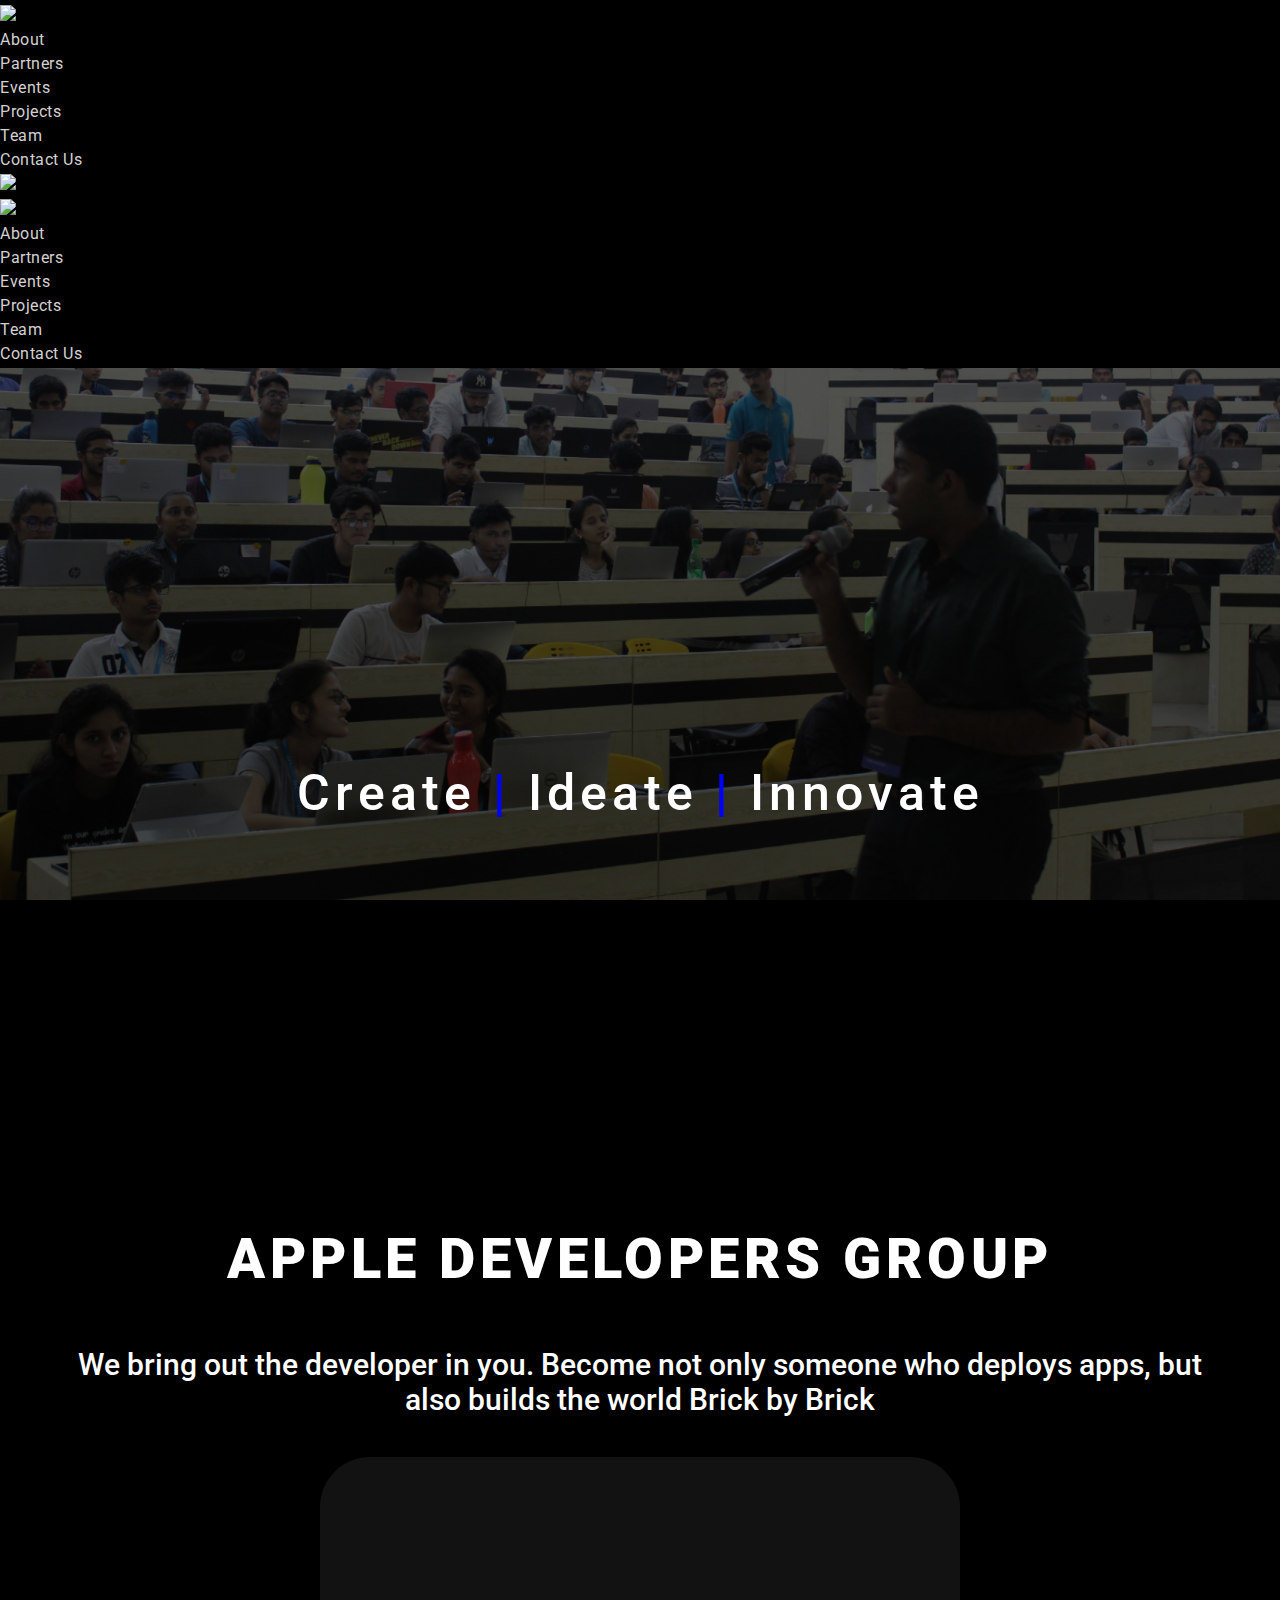
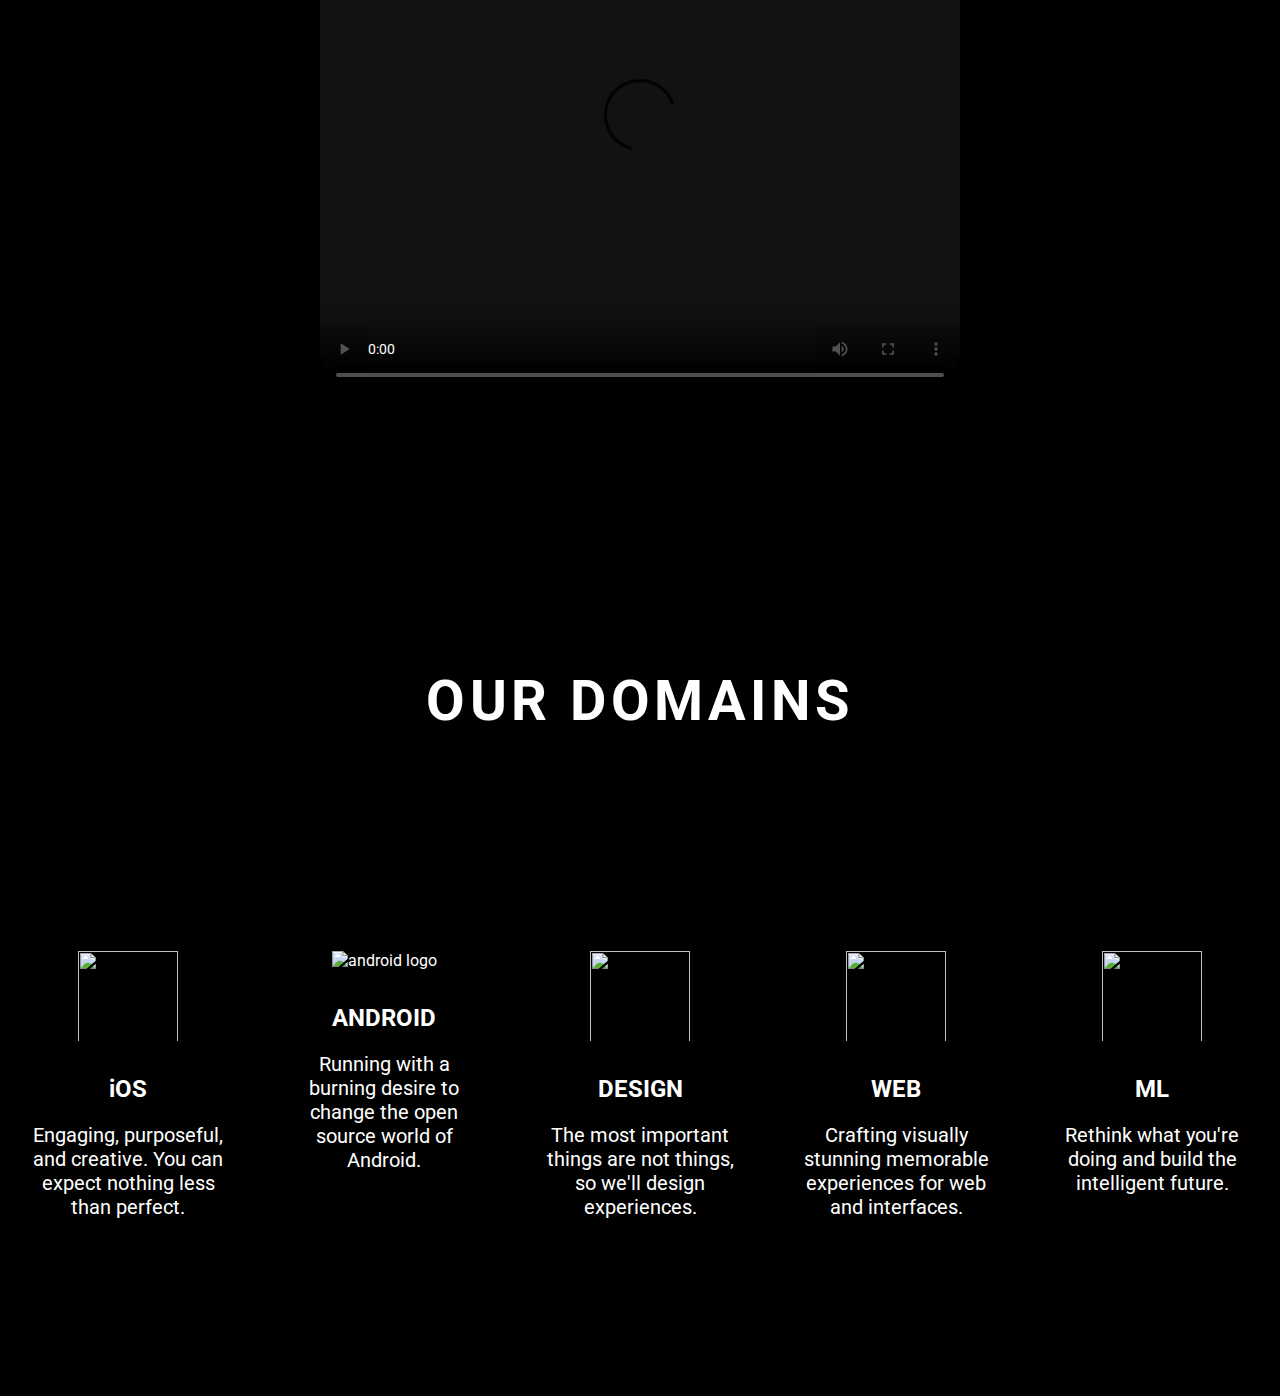
==== index.html @ 61998c11 "Change Home Page" ====
<!DOCTYPE html>
<html lang="en">
  <head>
    <meta charset="UTF-8" />
    <meta name="viewport" content="width=device-width, initial-scale=1.0" />
    <meta http-equiv="X-UA-Compatible" content="ie=edge" />

    <!-- Dark Theme
    <link rel="stylesheet" href="darkTheme/assets/css/dark.css" /> -->

    <!-- Custom common Navbar CSS -->
    <link rel="stylesheet" href="commonAssets/css/navbar1.css" />

    <!-- Custom CSS -->
    <link rel="stylesheet" href="css/main.css" />

    <!-- Custom common Footer CSS -->
    <link rel="stylesheet" href="commonAssets/css/footer.css" />

    <!-- AOS -->
    <link href="https://unpkg.com/aos@2.3.1/dist/aos.css" rel="stylesheet" />

    <!-- Font - Roboto -> Google Fonts -->
    <link
      href="https://fonts.googleapis.com/css?family=Roboto:200,300,400,700,900&display=swap"
      rel="stylesheet"
    />

    <title>ADG | VIT Vellore</title>
  </head>

  <body>
    <!-- NAVBAR Starts -->
    <nav>
      <div class="navbar">
        <div class="laptop">
          <ul class="nav-links">
            <li>
              <a href="index.html">
                <img src="commonAssets/icons/adg logo.png" class="adg-logo" />
              </a>
            </li>
            <li>
              <a href="about.html"> About</a>
            </li>
            <li>
              <a href="partners.html"> Partners</a>
            </li>
            <li>
              <a href="#"> Events</a>
            </li>
            <li>
              <a href="projects.html">Projects</a>
            </li>
            <li>
              <a href="team.html">Team</a>
            </li>
            <li>
              <a href="#">Contact Us</a>
            </li>
          </ul>
        </div>
        <div class="mobile">
          <div class="mobile-nav">
            <div class="burger" id="burger">
              <div class="line1"></div>
              <div class="line2"></div>
              <div class="line3"></div>
            </div>
            <div id="mobile-adg-logo">
              <a href="index.html">
                <img src="commonAssets/icons/adg logo.png" class="adg-logo" />
              </a>
            </div>
          </div>
          <div class="menu hidden" id="menu">
            <ul class="menu-links">
              <li>
                <a href="index.html">
                  <img
                    src="commonAssets/icons/adg logo.png"
                    style="width: 65%;"
                  />
                </a>
              </li>
              <li>
                <a href="about.html"> About</a>
              </li>
              <li>
                <a href="partners.html"> Partners</a>
              </li>
              <li>
                <a href="#"> Events</a>
              </li>
              <li>
                <a href="projects.html">Projects</a>
              </li>
              <li>
                <a href="team.html">Team</a>
              </li>
              <li>
                <a href="#">Contact Us</a>
              </li>
            </ul>
          </div>
        </div>
      </div>
    </nav>
    <!-- NAVBAR Ends -->

    <!-- Landing Page -->

    <div class="parent row">
      <section class="one">
        <div class="cover">
          <b>
            <p class="txt">
              Create <span style="color: blue;"><b>|</b></span> Ideate<span
                style="color: blue;"
              >
                <b>|</b> </span
              >Innovate
            </p></b
          >
          <!-- <b><p class="txt">Create, <span style="color: blue;">Ideate, </span>Innovate</p></b> -->
        </div>
      </section>
      <section class="two">
        <h1 class="heading1" id="apple"><b> Apple Developers Group</b></h1>
        <p class="hd" id="desc">
          We bring out the developer in you. Become not only someone who deploys
          apps, but also builds the world Brick by Brick
        </p>
        <video class="video1" poster="commonAssets/icons/adglogo3.svg" controls>
          <source src="commonAssets/Video/adgIntro1.mp4" type="video/mp4" />
        </video>
      </section>

      <section class="four">
        <h1 class="heading1" id="about">Our Domains</h1>

        <div class="row">
          <div class="column2">
            <div
              class="card2 revealOnScroll"
              data-animation="tada"
              data-timeout="200"
            >
              <img src="commonAssets/icons/ios.svg" alt="" class="img3" />
              <h2 class="head1">iOS</h2>
              <p class="title2">
                Engaging, purposeful, and creative. You can expect nothing less
                than perfect.
              </p>
            </div>
          </div>
          <div class="column2">
            <div class="card2">
              <img
                src="commonAssets\icons\android.svg"
                alt="android logo"
                class="img3"
              />
              <h2 class="head1">ANDROID</h2>
              <p class="title2">
                Running with a burning desire to change the open source world of
                Android.
              </p>
            </div>
          </div>
          <div class="column2">
            <div
              class="card2 revealOnScroll"
              data-animation="tada"
              data-timeout="200"
            >
              <img src="commonAssets/icons/design.svg" alt="" class="img3" />
              <h2 class="head1">DESIGN</h2>
              <p class="title2">
                The most important things are not things, so we'll design
                experiences.
              </p>
            </div>
          </div>
          <div class="column2">
            <div
              class="card2 revealOnScroll"
              data-animation="tada"
              data-timeout="200"
            >
              <img src="commonAssets/icons/web.svg" alt="" class="img3" />
              <h2 class="head1">WEB</h2>
              <p class="title2">
                Crafting visually stunning memorable experiences for web and
                interfaces.
              </p>
            </div>
          </div>
          <div class="column2">
            <div
              class="card2 revealOnScroll"
              data-animation="tada"
              data-timeout="200"
            >
              <img
                src="commonAssets/icons/machine-learning.svg"
                alt=""
                class="img3"
              />
              <h2 class="head1">ML</h2>
              <p class="title2">
                Rethink what you're doing and build the intelligent future.
              </p>
            </div>
          </div>
        </div>
      </section>
    </div>

    <script src="commonAssets/js/navbar1.js"></script>

    <script src="https://unpkg.com/aos@2.3.1/dist/aos.js"></script>

    <script>
      AOS.init();
    </script>
  </body>
</html>
---- css/main.css ----
* {
  margin: 0;
  padding: 0px;
  box-sizing: border-box;
  overflow-x: hidden;
}
*:focus {
  outline: none;
}
body {
  font-family: "Roboto", sans-serif;
  background-color: black;
  color: white;
}
#main {
  display: none;
}
#overlay {
  height: 100vh;
  background-image: url("/assets/adggif.gif");
  background-size: 7vw;
  background-repeat: no-repeat;
  background-position: center;
  background-color: rgba(18, 18, 18, 0);
  z-index: -4;
}
.two,
.four {
  min-height: 100vh;
}
.index {
  text-decoration: none;
  outline: none;
  color: white;
  display: flex;
}
.logo {
  display: flex;
  text-transform: uppercase;
  /* letter-spacing: 2px; */
  font-size: 20px;
  width: 65%;
  margin-bottom: 1.5vh;
}
.hd1 {
  margin-top: 15px;
  margin-left: 2vh;
  word-spacing: 3px;
  letter-spacing: 2px;
}
.cover {
  background: url("../commonAssets/imgs/home_cover.png");
  background-size: cover;
  background-repeat: no-repeat;
  background-position: center center;
  background-attachment: fixed;
  height: 92vh;
  overflow: hidden;
}
.txt {
  text-align: center;
  padding-top: 44vh;
  font-size: 50px;
  font-weight: 500;
  color: white;
  letter-spacing: 0.1em;
}
.heading1 {
  text-align: center;
  margin-top: 15px;
  margin-bottom: 20px;
  font-weight: 700;
  font-size: 3.5em;
  color: white;
  letter-spacing: 0.08em;
}
.column {
  width: 25%;
  float: left;
  padding: 70px 22px;
  overflow-x: hidden;
}
.row::after {
  content: "";
  display: table;
  clear: both;
}
.card {
  width: 22vw;
  height: 39.5vh;
  margin: 0px 0vw;
  background-color: #121212;
  text-align: center;
  border-radius: 10px;
  padding-bottom: 15px;
  overflow: hidden;
  color: white;
}
.img2 {
  width: 100px;
  height: 100px;
  margin: 25px 20px;
}
.four {
  display: flex;
  flex-direction: column;
  justify-content: space-evenly;
}
#vid {
  margin-bottom: 80px;
}
.title {
  color: white;
  font-size: 20px;
  margin: 20px 0 10px 0;
  padding: 0 10px;
}
.events {
  text-decoration: none;
  outline: none;
  color: white;
}
.team {
  text-decoration: none;
  outline: none;
  color: white;
}
.hd {
  text-align: center;
  font-size: 30px;
  font-weight: 500;
  margin: 40px 50px;
}

.column2 {
  width: 20%;
  float: left;
  padding: 0px 10px;
}

.card2 {
  max-width: 40vw;
  height: auto;
  background-color: transparent;
  text-align: center;
  padding-bottom: 15px;
  color: white;
}
.title2 {
  color: white;
  font-size: 20px;
  margin: 20px;
  text-justify: auto;
}
.img3 {
  width: 100px;
  height: 100px;
  padding-top: 10px;
  margin: 30px;
}
.video1 {
  width: 50vw;
  height: 60vh;
  margin: 0 25vw;
  background-color: #121212;
  border-radius: 50px;
  outline: none;
}

h1 {
  padding: 15px 0;
  font-size: 20px;
  color: #fff;
  text-transform: uppercase;
}

ul {
  list-style: none;
  color: #fff;
  font-size: 16px;
  letter-spacing: 0.5px;
}

ul a {
  text-decoration: none;
  outline: none;
  color: rgb(212, 209, 209);
  transition: 0.3s;
}

ul li {
  margin: 5px 0;
  display: flex;
}

.icons {
  margin-left: 40px;
}
@media screen and (max-width: 1080px) {
  body {
    overflow-x: hidden;
  }

  .logo {
    width: 60%;
    margin-right: 94px;
  }

  .column {
    width: 50%;
  }
  .card {
    width: 40vw;
    height: 30vh;
    margin: 0 5vw;
    padding: 0;
  }
  .column2 {
    width: 50%;
    align-items: center;
  }
  .head1 {
    margin: 0px;
  }
}
@media screen and (max-width: 600px) {
  .txt {
    text-align: center;
    padding-top: 44vh;
    font-size: 24px;
    font-weight: 500;
    color: white;
    letter-spacing: 0.1em;
  }
  .hd1 {
    font-size: 17px;
    letter-spacing: 0;
    margin-left: 10px;
  }
  .three {
    min-height: 0;
    height: auto;
  }
  .hd {
    margin: 30px 10px;
  }
  #row {
    margin-top: 50px;
  }
  .img2 {
    margin: 40px;
  }
  .heading1 {
    text-align: center;
    font-size: 2em;
    margin: 45px 0;
  }
  .title {
    margin: 5px 0;
  }

  .head1 {
    margin-top: 3vh;
    margin-bottom: 2.5vh;
  }
  .column {
    width: 100%;
    display: block;
    align-items: center;
    align-content: center;
    padding: 2vh 0px;
    margin-bottom: 30px;
  }
  .card {
    margin: 0vh 10vw;
    width: 80vw;
    height: 40vh;
    align-items: center;
    align-content: center;
  }
  .card2 {
    margin: 0vh 10vw;
    max-width: 80vw;
    align-items: center;
    align-content: center;
  }
  .column2 {
    width: 100%;
    align-items: center;
    align-content: center;
    padding: 1vh 0px;
  }
  .video {
    width: 80vw;
    height: 40vh;
    margin: 0 10vw;
  }
  .icons {
    margin-left: 20px;
  }
  .img3 {
    margin: 15px;
  }
}
@media screen and (max-width: 400px) {
  .card {
    margin: 0vh 10vw;
    width: 80vw;
    height: 42vh;
    align-items: center;
    align-content: center;
  }
  .hd {
    font-size: 1.5em;
  }

  .hd1 {
    font-size: 13px;
  }
  .text {
    font-size: 23px;
  }
  .img2 {
    width: 80px;
    height: 80px;
    margin: 15px 0;
  }
}
::-webkit-scrollbar {
  width: 0px;
}
::-webkit-scrollbar-thumb {
  background: transparent;
  border-radius: 6px;
  height: 100px;
}
.toggle .line1 {
  transform: rotate(-45deg) translate(-5px, 6px);
}
.toggle .line2 {
  opacity: 0;
}
.toggle .line3 {
  transform: rotate(45deg) translate(-5px, -6px);
}
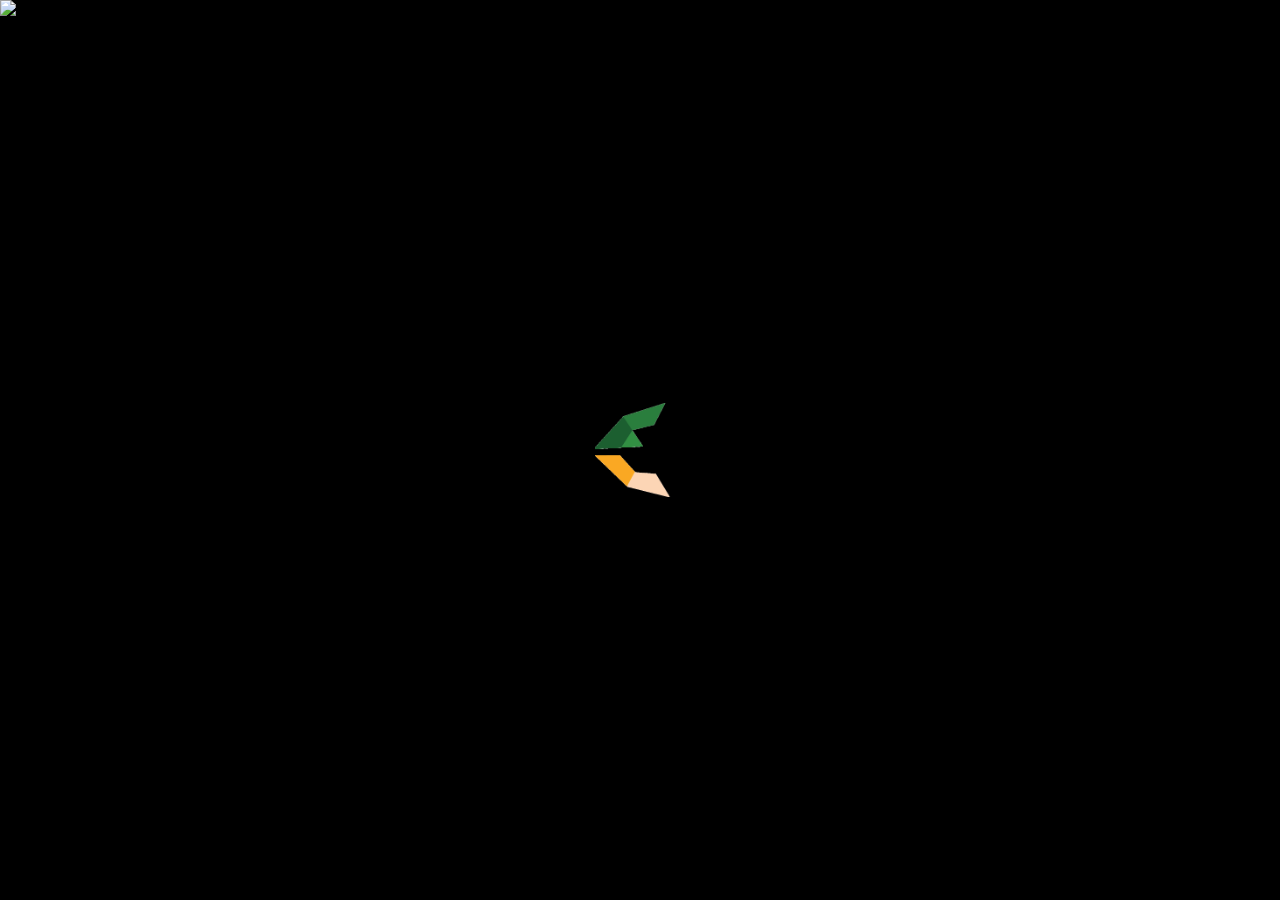
==== commit 4dffc6a0: "NavBar" ====
--- a/index.html
+++ b/index.html
@@ -5,8 +5,12 @@
     <meta name="viewport" content="width=device-width, initial-scale=1.0" />
     <meta http-equiv="X-UA-Compatible" content="ie=edge" />
 
-    <!-- Dark Theme
-    <link rel="stylesheet" href="darkTheme/assets/css/dark.css" /> -->
+    <link rel="stylesheet" href="commonAssets/css/footer.css" />
+    <link
+      rel="stylesheet"
+      href="https://cdnjs.cloudflare.com/ajax/libs/font-awesome/5.13.0/css/all.min.css"
+    />
+    <link rel="stylesheet" href=
 
     <!-- Custom common Navbar CSS -->
     <link rel="stylesheet" href="commonAssets/css/navbar1.css" />
@@ -25,11 +29,19 @@
       href="https://fonts.googleapis.com/css?family=Roboto:200,300,400,700,900&display=swap"
       rel="stylesheet"
     />
-
+    <link rel="icon" type="image/jpeg" href="commonAssets/icons/adg logo.png" />
+    <link rel="stylesheet" href="css/preloader.css">
+    
+    
     <title>ADG | VIT Vellore</title>
   </head>
 
-  <body>
+  <body >
+    <div id="overlay" >
+      <img src="commonAssets/icons/adggif.gif" class="gif">
+
+    </div>
+   <div id="main">
     <!-- NAVBAR Starts -->
     <nav>
       <div class="navbar">
@@ -37,7 +49,7 @@
           <ul class="nav-links">
             <li>
               <a href="index.html">
-                <img src="commonAssets/icons/adg logo.png" class="adg-logo" />
+                <img src="commonAssets/icons/adg logo1.png" class="adg-logo" />
               </a>
             </li>
             <li>
@@ -47,7 +59,7 @@
               <a href="partners.html"> Partners</a>
             </li>
             <li>
-              <a href="#"> Events</a>
+              <a href="events.html"> Events</a>
             </li>
             <li>
               <a href="projects.html">Projects</a>
@@ -56,50 +68,46 @@
               <a href="team.html">Team</a>
             </li>
             <li>
-              <a href="#">Contact Us</a>
+              <a href="contact.html">Contact Us</a>
             </li>
           </ul>
         </div>
         <div class="mobile">
           <div class="mobile-nav">
+            <div id="mobile-adg-logo">
+              <a href="index.html">
+                <img src="commonAssets/icons/adg logo1.png" class="adg-logo" />
+              </a>
+            </div>
             <div class="burger" id="burger">
               <div class="line1"></div>
               <div class="line2"></div>
               <div class="line3"></div>
             </div>
-            <div id="mobile-adg-logo">
-              <a href="index.html">
-                <img src="commonAssets/icons/adg logo.png" class="adg-logo" />
-              </a>
-            </div>
-          </div>
+         </div>
           <div class="menu hidden" id="menu">
-            <ul class="menu-links">
-              <li>
-                <a href="index.html">
-                  <img
-                    src="commonAssets/icons/adg logo.png"
-                    style="width: 65%;"
-                  />
-                </a>
-              </li>
+            <ul class="menu-links" id="menu-links">
+              <hr style="margin: -10px 0 0 0;">
+              <li>
+                <a href="index.html">Home</a>
+              </li><hr>
               <li>
                 <a href="about.html"> About</a>
-              </li>
+              </li><hr>
               <li>
                 <a href="partners.html"> Partners</a>
-              </li>
-              <li>
-                <a href="#"> Events</a>
-              </li>
+              </li><hr>
+              <li>
+                <a href="events.html"> Events</a>
+              </li><hr>
               <li>
                 <a href="projects.html">Projects</a>
-              </li>
+              </li><hr>
               <li>
                 <a href="team.html">Team</a>
-              </li>
-              <li>
-                <a href="#">Contact Us</a>
+              </li><hr>
+              <li>
+                <a href="contact.html">Contact Us</a>
               </li>
             </ul>
           </div>
@@ -127,14 +135,79 @@
       </section>
       <section class="two">
         <h1 class="heading1" id="apple"><b> Apple Developers Group</b></h1>
+     
         <p class="hd" id="desc">
           We bring out the developer in you. Become not only someone who deploys
           apps, but also builds the world Brick by Brick
         </p>
+
+           <!--Cards Start -->
+           <div class="cardContainer">
+            <div class="flip-card">
+              <div class="flip-card-inner">
+                <div class="flip-card-front">
+                 <img class="cardicons" src="commonAssets/icons/partners.svg" alt="Partners">
+                  <h1 >Partners</h1>
+                </div>
+                <div class="flip-card-back">
+
+                  <p class="desc">A short cut to companies helping us out</p>
+                  <a  href="partners.html"><button class="btn">View More</button></a>
+                </div>
+              </div>
+            </div>
+            <div class="flip-card">
+              <div class="flip-card-inner">
+                <div class="flip-card-front">
+                 <img class="cardicons" src="commonAssets/icons/projects.svg" alt="Projects">
+                  <h1 >Projects</h1>
+                </div>
+                <div class="flip-card-back">
+
+                  <p class="desc">See what we have made.</p>
+                  <a  href="projects.html"><button class="btn">View More</button></a>
+                </div>
+              </div>
+            </div>
+            <div class="flip-card">
+              <div class="flip-card-inner">
+                <div class="flip-card-front">
+                 <img class="cardicons" src="commonAssets/icons/calendar.svg" alt="Events">
+                  <h1 >Events</h1>
+                </div>
+                <div class="flip-card-back">
+
+                  <p class="desc">Come see us.</p>
+                  <a  href="events.html"><button class="btn">View More</button></a>
+                </div>
+              </div>
+            </div>
+            <div class="flip-card">
+              <div class="flip-card-inner">
+                <div class="flip-card-front">
+                 <img class="cardicons" src="commonAssets/icons/teams.svg" alt="Team">
+                  <h1 >Team</h1>
+                </div>
+                <div class="flip-card-back">
+
+                  <p class="desc">Meet the masterminds behind ADG.</p>
+                  <a  href="team.html"><button class="btn">View More</button></a>
+                </div>
+              </div>
+            </div>
+            
+           
+            </div>
+          
+    
+          
+          <!--CArds end-->
+    
         <video class="video1" poster="commonAssets/icons/adglogo3.svg" controls>
-          <source src="commonAssets/Video/adgIntro1.mp4" type="video/mp4" />
+          <source src="commonAssets/Video/finalADGWebsite.mp4" type="video/mp4" />
         </video>
       </section>
+               
 
       <section class="four">
         <h1 class="heading1" id="about">Our Domains</h1>
@@ -216,13 +289,71 @@
         </div>
       </section>
     </div>
+    <!-- Footer Start -->
+    <div class="footer">
+      <div class="inner-footer">
+          <div class="footer-items">
+              <div class="foot1">
+              <h1>About</h1>
+               <p>
+                Apple Developers Group (ADG) is a name synonymous with excellence, simplicity and dedication. It is a registered student community at VIT, Vellore established under the Apple University program. A coterie of talented minds seeking not just success but perfection.
+  
+               </p>
+          </div>
+      </div>
+          <div class="footer-items">
+              <div class="foot2">
+                  <h1 class="headQL">Quick Links</h1>
+                   <div class="border">
+                       <ul class="social qlinks">
+                           <a href="index.html"><li>Home</li></a>
+                           <a href="about.html"><li>About</li></a>
+                           <a href="partners.html"><li>Partners</li></a>
+                           <a href="events.html"><li>Events</li></a>
+                           <a href="projects.html"><li>Projects</li></a>
+                           <a href="team.html"><li>Team</li></a>
+                           <a href="contact.html"><li>Contact Us</li></a>
+                       </ul>
+                   </div>
+              </div>
+          </div>
+                  <div class="footer-items">
+                      <div class="foot3">
+                          <h1>Social</h1>
+                          <div class="border">
+                           <div class="social-media">
+                               <ul class="social sm">
+                                  <li><a href="https://www.facebook.com/vitios/" target="_blank"><img src="commonAssets/imgs/facebook-logo-min.png" style="width: 18px; height: 18px; float: left; overflow: hidden;"></i><span class="icons" >Facebook </span></a></li>
+                                   <li><a href="https://www.linkedin.com/company/adgvit/" target="_blank"><img src="commonAssets/imgs/linkedin-logo-min.png" style="width: 18px; height: 18px; float: left; overflow: hidden;"></i><span class="icons">Linkedin</span></a></li>
+                                   <li><a href="https://www.instagram.com/adgvit/" target="_blank"><img src="commonAssets/imgs/instagram-logo-min.png" style="width: 18px; height: 18px; float: left; overflow: hidden;"></i><span class="icons" >Instagram</span></a></li>
+                                   <li><a href="https://twitter.com/adgvit" target="_blank"><img src="commonAssets/imgs/twitter-2-min.png" style="width: 18px; height: 18px; float: left; overflow: hidden;"></i><span class="icons" >Twitter</span></a></li>
+                               </ul>
+                           </div>
+                            </div>
+              </div>
+      </div>
+      </div>
+        <div class="copyright">
+          <p>
+            Copyright &copy;
+            <script>
+              document.write(new Date().getFullYear());
+            </script>
+            All rights reserved
+          </p>
+        </div>
+      </div>
+    <!-- End Footer -->
 
     <script src="commonAssets/js/navbar1.js"></script>
-
+    <script src="https://ajax.googleapis.com/ajax/libs/jquery/3.5.1/jquery.min.js"></script>
     <script src="https://unpkg.com/aos@2.3.1/dist/aos.js"></script>
 
     <script>
       AOS.init();
     </script>
+   </div>
+   <script src="commonAssets/js/preloader.js">
+   </script>
   </body>
 </html>
--- a/commonAssets/css/footer.css
+++ b/commonAssets/css/footer.css
@@ -0,0 +1,47 @@
+@import url("https://fonts.googleapis.com/css?family=Roboto:100,300,400,700,900&display=swap");
+
+.footer-wrapper {
+  background-color: #121212;
+  width: 100%;
+}
+
+.footer {
+  width: 80%;
+  margin: 0 10%;
+  display: flex;
+  flex-direction: column;
+  justify-content: space-evenly;
+}
+
+.footer .links {
+  display: flex;
+  justify-content: space-evenly;
+}
+
+.footer .quick-links .ulzz {
+  display: flex;
+}
+
+.footer p {
+  text-align: center;
+}
+
+.footer .head {
+  font-size: 25px;
+  font-weight: 700;
+}
+
+.footer ul {
+  list-style: none;
+  line-height: 200%;
+}
+
+.footer ul a {
+  color: rgb(230, 217, 217);
+  text-decoration: none;
+}
+
+.footer ul a:hover {
+  color: #0066ff;
+  transition: 0.3s;
+}
--- a/css/main.css
+++ b/css/main.css
@@ -54,7 +54,7 @@
   background-repeat: no-repeat;
   background-position: center center;
   background-attachment: fixed;
-  height: 92vh;
+  height: 95vh;
   overflow: hidden;
 }
 .txt {
--- a/commonAssets/css/footer.css
+++ b/commonAssets/css/footer.css
@@ -0,0 +1,47 @@
+@import url("https://fonts.googleapis.com/css?family=Roboto:100,300,400,700,900&display=swap");
+
+.footer-wrapper {
+  background-color: #121212;
+  width: 100%;
+}
+
+.footer {
+  width: 80%;
+  margin: 0 10%;
+  display: flex;
+  flex-direction: column;
+  justify-content: space-evenly;
+}
+
+.footer .links {
+  display: flex;
+  justify-content: space-evenly;
+}
+
+.footer .quick-links .ulzz {
+  display: flex;
+}
+
+.footer p {
+  text-align: center;
+}
+
+.footer .head {
+  font-size: 25px;
+  font-weight: 700;
+}
+
+.footer ul {
+  list-style: none;
+  line-height: 200%;
+}
+
+.footer ul a {
+  color: rgb(230, 217, 217);
+  text-decoration: none;
+}
+
+.footer ul a:hover {
+  color: #0066ff;
+  transition: 0.3s;
+}
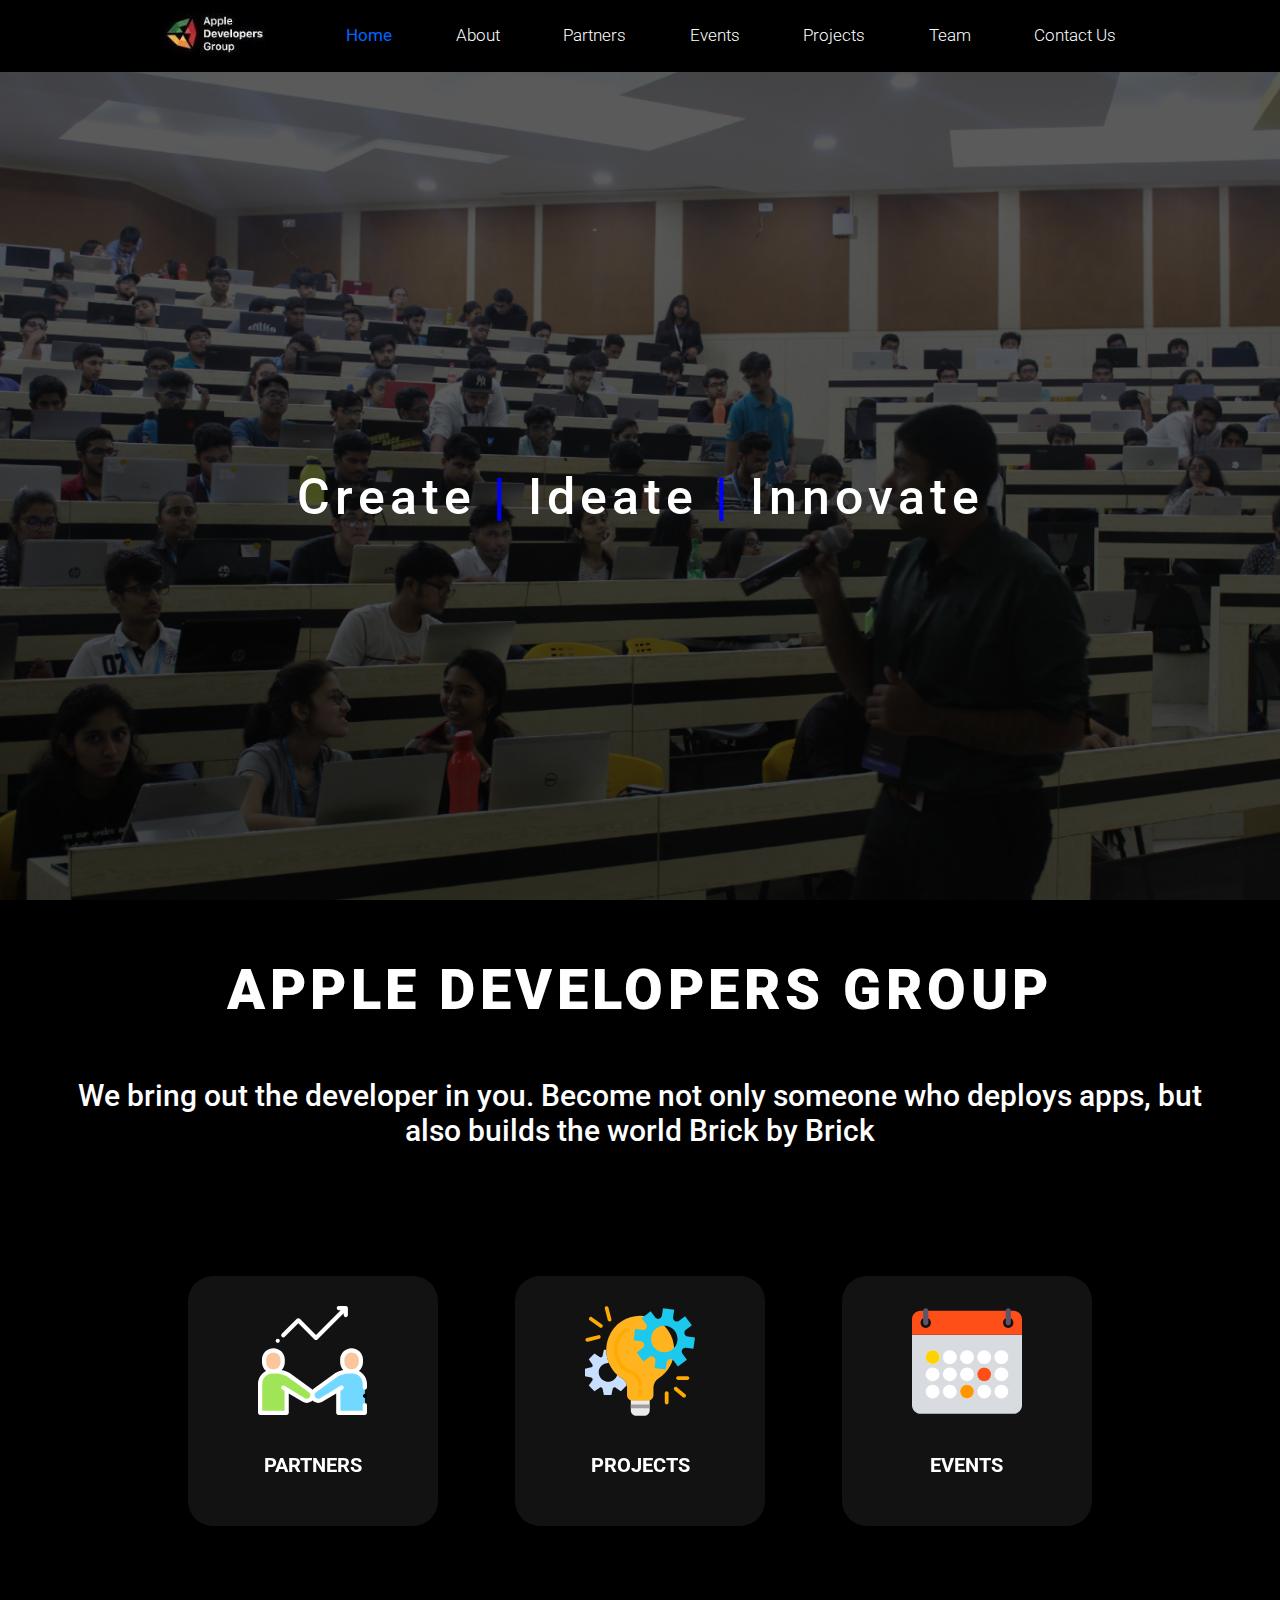
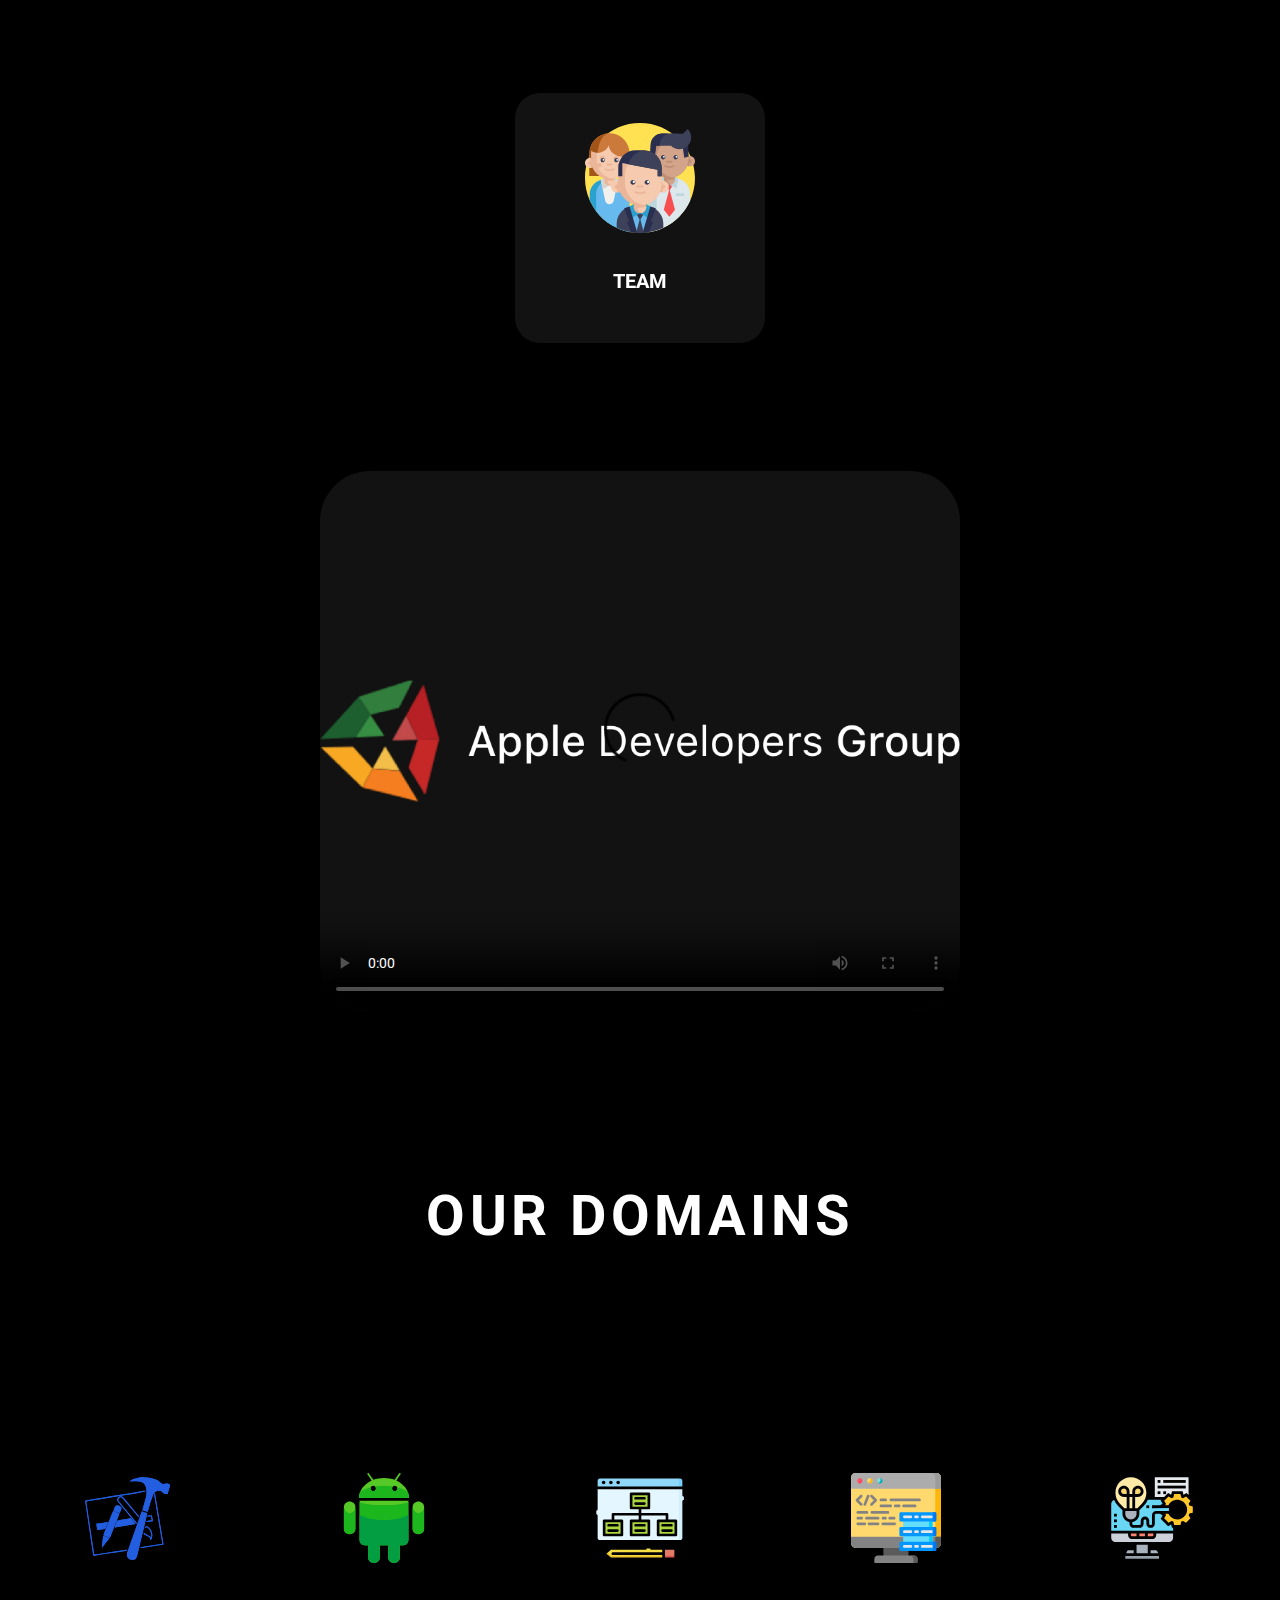
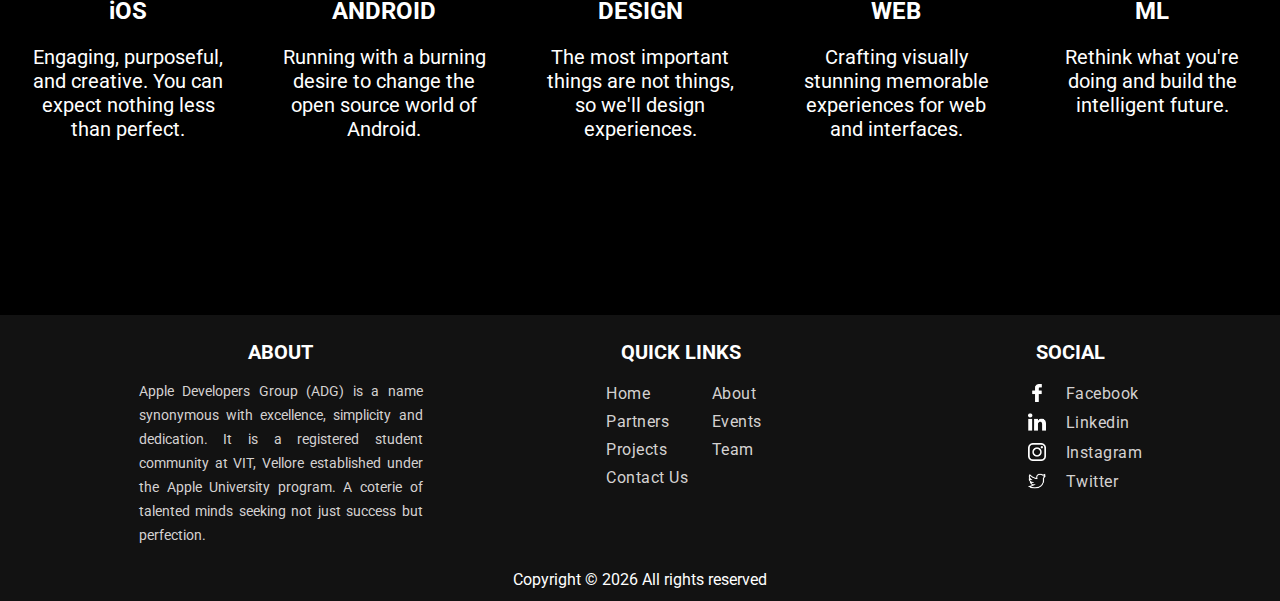
==== commit 3220ec46: "Final Changes" ====
--- a/index.html
+++ b/index.html
@@ -10,7 +10,7 @@
       rel="stylesheet"
       href="https://cdnjs.cloudflare.com/ajax/libs/font-awesome/5.13.0/css/all.min.css"
     />
-    <link rel="stylesheet" href=
+    
 
     <!-- Custom common Navbar CSS -->
     <link rel="stylesheet" href="commonAssets/css/navbar1.css" />
@@ -53,6 +53,9 @@
               </a>
             </li>
             <li>
+              <a href="index.html" class="selected"> Home</a>
+            </li>
+            <li>
               <a href="about.html"> About</a>
             </li>
             <li>
@@ -65,7 +68,7 @@
               <a href="projects.html">Projects</a>
             </li>
             <li>
-              <a href="team.html">Team</a>
+              <a href="team20-21.html">Team</a>
             </li>
             <li>
               <a href="contact.html">Contact Us</a>
@@ -89,7 +92,7 @@
             <ul class="menu-links" id="menu-links">
               <hr style="margin: -10px 0 0 0;">
               <li>
-                <a href="index.html">Home</a>
+                <a href="index.html" class="selected">Home</a>
               </li><hr>
               <li>
                 <a href="about.html"> About</a>
@@ -104,7 +107,7 @@
                 <a href="projects.html">Projects</a>
               </li><hr>
               <li>
-                <a href="team.html">Team</a>
+                <a href="team20-21.html">Team</a>
               </li><hr>
               <li>
                 <a href="contact.html">Contact Us</a>
@@ -191,7 +194,7 @@
                 <div class="flip-card-back">
 
                   <p class="desc">Meet the masterminds behind ADG.</p>
-                  <a  href="team.html"><button class="btn">View More</button></a>
+                  <a  href="team20-21.html"><button class="btn">View More</button></a>
                 </div>
               </div>
             </div>
@@ -311,7 +314,7 @@
                            <a href="partners.html"><li>Partners</li></a>
                            <a href="events.html"><li>Events</li></a>
                            <a href="projects.html"><li>Projects</li></a>
-                           <a href="team.html"><li>Team</li></a>
+                           <a href="team20-21.html"><li>Team</li></a>
                            <a href="contact.html"><li>Contact Us</li></a>
                        </ul>
                    </div>
--- a/commonAssets/css/footer.css
+++ b/commonAssets/css/footer.css
@@ -1,47 +1,208 @@
 @import url("https://fonts.googleapis.com/css?family=Roboto:100,300,400,700,900&display=swap");
-
-.footer-wrapper {
-  background-color: #121212;
+a{
+  margin-bottom: 3%;
+  
+
+}
+.footer h1,ul,p{
+  margin-block-start: 0;
+  margin-block-end: 0;
+
+}
+
+.footer{
   width: 100%;
-}
-
-.footer {
-  width: 80%;
-  margin: 0 10%;
+  background: #121212;
+  display: block;
+  
+}
+.inner-footer{
+  width: 95%;
+  margin: 0 auto;
+  padding: 0px 10px;
   display: flex;
-  flex-direction: column;
-  justify-content: space-evenly;
-}
-
-.footer .links {
+  flex-wrap: wrap;
+  box-sizing: border-box;
+  justify-content: center;
+  /* text-align: center; */
+  /* height: 32vh; */
+}
+.footer-items{
+  width: 33%;
+  padding: 10px 20px;
+  box-sizing: border-box;
+  text-align: center;
+}
+
+
+
+
+
+
+/* .foot2{
+  margin-left: 10vw;
+*/
+.foot3{
+  align-items: center;
+  text-align: center;
+  justify-content: center;
+
+
+} 
+.sm{
+  margin-left: 20%;
+  
+}
+.social-media ul{
+  margin-left: 35%;
+
+}
+.footer-items p{
+  color: rgb(212, 209, 209);
+  font-size: 14px;
+  text-align: justify;
+  line-height: 24px;
+}
+.footer-bottom{
+  padding: 10px;
+  text-align: center;
+  background: #121212;
+  color: #fff;
+  font-size: 12px;
+}
+@media screen and (min-width:1200px){
+  .footer-items .foot2{
+    
+    margin-left: 30%;
+  }
+  .footer-items .foot1,.foot3{
+    margin-left: 20%;
+  
+  }
+ 
+}
+@media screen and (min-width:380px) and (max-width:1200px)
+{
+  .footer-items:nth-child(1){
+    width: 100%;
+  
+    padding: 5px 10px;
+}
+.footer-items:nth-child(2){
+    width: 50%;
+    padding: 0;
+   
+ 
+}
+.footer-items:nth-child(3){
+    width: 50%;
+    padding: 0;
+    margin: 0;
+}
+.foot1{
+  margin-right: 0px;
+  align-items: center;
+  justify-content: center;
+  text-align: center;
+}
+.footer-items .foot2 ,.foot1 , .foot3{
+  padding:  0;
+  margin-left: 0;
+}
+}
+@media screen and (max-width:490px){
+  .social-media ul{
+    margin-left: 10%;
+  }
+  .footer-items .foot2 ,.foot1 , .foot3{
+    padding:  0;
+    margin-left: 0;
+  }
+}
+@media screen and (max-width:379px){
+  .footer{
+    width: 100%;
+  }
+  .footer-items{
+    width: 100%;
+    padding: 0;
+  }
+.foot1,.foot3{
+
+  align-items: center;
+  justify-content:
+  
+  center;
+  text-align: center;
+}
+.footer-items .foot2{
+  padding-left: 0;
+}
+.footer-items .foot2 ,.foot1 , .foot3{
+  padding:  0;
+  margin-left: 0;
+}
+ 
+}
+
+.copyright{
+  text-align: center;
+  padding: 1%;
+  font-size: 16px;
+}
+h1 {
+  padding: 15px 0;
+  font-size: 20px;
+  color: #fff;
+  text-transform: uppercase;
+}
+
+ul {
+  list-style: none;
+  color: #fff;
+  font-size: 16px;
+  letter-spacing: 0.5px;
+  padding-inline-start: 0;
+}
+
+ul a {
+  text-decoration: none;
+  outline: none;
+  color: rgb(212, 209, 209);
+  transition: 0.3s;
+}
+
+ul li {
+  margin: 5px 0;
   display: flex;
-  justify-content: space-evenly;
-}
-
-.footer .quick-links .ulzz {
-  display: flex;
-}
-
-.footer p {
-  text-align: center;
-}
-
-.footer .head {
-  font-size: 25px;
-  font-weight: 700;
-}
-
-.footer ul {
-  list-style: none;
-  line-height: 200%;
-}
-
-.footer ul a {
-  color: rgb(230, 217, 217);
-  text-decoration: none;
-}
-
-.footer ul a:hover {
-  color: #0066ff;
-  transition: 0.3s;
-}
+  flex-wrap: wrap;
+
+}
+ul li:hover{
+  color:mintcream;
+}
+
+.icons {
+  margin-left: 20px;
+  
+}
+.icons:hover{
+  color:mintcream;
+}
+.qlinks{
+  margin-left: 15%;
+}
+.qlinks li{
+ float: left;
+  width: 50%;
+  margin-bottom: 2%;
+  margin-left: 0;
+  text-align: left;
+  
+  overflow-wrap: initial;
+  
+  
+}
+.headQL{
+ margin-right: 10%;
+}--- a/commonAssets/css/navbar1.css
+++ b/commonAssets/css/navbar1.css
@@ -0,0 +1,159 @@
+@import url("https://fonts.googleapis.com/css?family=Roboto:100,300,400,700,900&display=swap");
+
+body {
+  padding: 0;
+  margin: 0;
+}
+
+.navbar {
+  width: 100%;
+  background-color: black;
+  
+}
+
+.nav-links {
+  margin: 0 100px;
+  height: 8vh;
+  display: flex;
+  flex: 1 2 2 2 2 2 2 2;
+  list-style: none;
+  justify-content: space-evenly;
+  align-items: center;
+  padding: 0;
+}
+
+.nav-links a {
+  font-size: 17px;
+  font-weight: 300;
+  text-decoration: none;
+  font-family: "Roboto", sans-serif;
+  color: white;
+  letter-spacing: normal;
+}
+
+.nav-links a:hover {
+  color: #06f;
+  transition: 0.3s;
+}
+
+.nav-links .selected {
+  color: #06f;
+  font-weight: 400;
+}
+
+.mobile {
+  display: none;
+}
+.hidden{
+  display: none;
+}
+
+
+.adg-logo {
+  padding-top: 2%;
+  width: 85%;
+}
+
+@media only screen and (max-width: 1080px) {
+  .laptop {
+    display: none;
+  }
+  .nav-links{
+    display: none;
+  }
+  .menu {
+    height: 70vh;
+    background-color: black;
+  }
+  hr{
+    margin: 0 50px;
+    border: 0.1px solid darkgray;
+  }
+  .img5{
+    width: 5%;
+    margin-left: 45%;
+    margin-top: 0;
+  }
+  .menu-links {
+    margin: 0;
+    padding: 0;
+    height: 100%;
+    font-size: 15px;
+    list-style: none;
+    display: flex;
+    flex-direction: column;
+    justify-content: space-evenly;
+    align-self: left;
+  }
+
+  .menu-links a {
+    color: white;
+    text-decoration: none;
+    margin: 0 50px;
+  }
+
+  .menu-links a:hover {
+    color: #06f;
+    transition: 0.3s;
+  }
+
+  .menu-links li {
+    margin: 0;
+    padding: 0;
+    text-align: center;
+  }
+
+  .menu-links .selected {
+    color: #06f;
+    font-weight: 400;
+  }
+
+  .adg-logo {
+    width: 70%;
+  }
+  #mobile-adg-logo{
+    margin: 0;
+  }
+  .burger {
+    cursor: pointer;
+    margin-right: 8px;
+  }
+  .burger div {
+    width: 25px;
+    height: 3px;
+    background-color: #0066ff;
+    margin: 5px;
+  }
+
+  .mobile {
+    display: block;
+  }
+
+  .mobile-nav {
+    display: flex;
+    justify-content: space-between;
+    align-items: center;
+    margin: 0 2%;
+    height: 9vh;
+  }
+}
+::-webkit-scrollbar {
+  width: 0px;
+}
+::-webkit-scrollbar-thumb {
+  background: transparent;
+  border-radius: 6px;
+  height: 100px;
+}
+.toggle .line1{
+  transform: rotate(-45deg) translate(-5px,6px);
+  transition-duration: 0.5s;
+}
+.toggle .line2{
+  opacity: 0;
+  transition-duration: 0.5s;
+}
+.toggle .line3{
+  transform: rotate(45deg) translate(-5px,-6px);
+  transition-duration: 0.5s;
+}--- a/css/main.css
+++ b/css/main.css
@@ -2,7 +2,6 @@
   margin: 0;
   padding: 0px;
   box-sizing: border-box;
-  overflow-x: hidden;
 }
 *:focus {
   outline: none;
@@ -12,18 +11,8 @@
   background-color: black;
   color: white;
 }
-#main {
-  display: none;
-}
-#overlay {
-  height: 100vh;
-  background-image: url("/assets/adggif.gif");
-  background-size: 7vw;
-  background-repeat: no-repeat;
-  background-position: center;
-  background-color: rgba(18, 18, 18, 0);
-  z-index: -4;
-}
+
+
 .two,
 .four {
   min-height: 100vh;
@@ -68,7 +57,8 @@
 .heading1 {
   text-align: center;
   margin-top: 15px;
-  margin-bottom: 20px;
+  margin-bottom: 30px;
+  
   font-weight: 700;
   font-size: 3.5em;
   color: white;
@@ -94,8 +84,96 @@
   border-radius: 10px;
   padding-bottom: 15px;
   overflow: hidden;
-  color: white;
-}
+  
+}
+.cardContainer{
+  width: 100%;
+  position: relative;
+    display: flex;
+    flex-wrap: wrap;
+    position: relative;
+    justify-content: center;
+    margin-top:10vh ;
+}
+
+.flip-card {
+  display: flex;
+ flex-direction: row;
+  width: 250px;
+  height: 250px;
+  perspective: 1000px;
+  margin: 3%;
+  margin-bottom: 10%;
+  
+  
+}
+
+.flip-card-inner {
+  position: relative;
+  width: 100%;
+  height: 100%;
+  text-align: center;
+  transition: transform 0.6s;
+  transform-style: preserve-3d;
+  
+  
+}
+
+.flip-card:hover .flip-card-inner {
+  transform: rotateY(180deg);
+}
+
+.flip-card-front, .flip-card-back {
+  position: absolute;
+  width: 100%;
+  height: 100%;
+  -webkit-backface-visibility: hidden;
+  border-radius: 25px;
+  backface-visibility: hidden;
+  box-shadow: darkgrey;
+}
+
+.flip-card-front {
+  background-color: #121212;
+  color: black;
+}
+
+.flip-card-back {
+  background-color: #F5F6F7;
+  color: black;
+  transform: rotateY(180deg);
+  text-align: center;
+  
+  font-size: larger;
+
+}
+.desc{
+  margin-top: 20%;
+
+}
+.btn{
+
+border-radius:10px;
+border: transparent;
+width: fit-content;
+background-color: #121212;
+color: azure;
+width: 50%;
+position: absolute;
+top: 65%;
+align-items: center;
+margin: 5%;
+padding: 7%;
+left: 20%;
+
+}
+.btn:hover{
+  background-color: rgb(36, 42, 42);
+  transition: 0.2s;
+  cursor: pointer;
+}
+
+
 .img2 {
   width: 100px;
   height: 100px;
@@ -135,7 +213,7 @@
 .column2 {
   width: 20%;
   float: left;
-  padding: 0px 10px;
+  padding: 0px 5px;
 }
 
 .card2 {
@@ -196,10 +274,15 @@
 .icons {
   margin-left: 40px;
 }
+.cardicons{
+  padding: 2%;
+  margin-top: 10%;
+  margin-bottom: 5%;
+  height: 120px;
+  width: 120px;
+}
 @media screen and (max-width: 1080px) {
-  body {
-    overflow-x: hidden;
-  }
+  
 
   .logo {
     width: 60%;
@@ -223,6 +306,7 @@
     margin: 0px;
   }
 }
+
 @media screen and (max-width: 600px) {
   .txt {
     text-align: center;
@@ -250,6 +334,9 @@
   .img2 {
     margin: 40px;
   }
+  .two .h1{
+    margin-bottom: 10%;
+  }
   .heading1 {
     text-align: center;
     font-size: 2em;
@@ -284,13 +371,14 @@
     align-items: center;
     align-content: center;
   }
+  
   .column2 {
     width: 100%;
     align-items: center;
     align-content: center;
     padding: 1vh 0px;
   }
-  .video {
+  .video1 {
     width: 80vw;
     height: 40vh;
     margin: 0 10vw;
@@ -326,14 +414,7 @@
     margin: 15px 0;
   }
 }
-::-webkit-scrollbar {
-  width: 0px;
-}
-::-webkit-scrollbar-thumb {
-  background: transparent;
-  border-radius: 6px;
-  height: 100px;
-}
+
 .toggle .line1 {
   transform: rotate(-45deg) translate(-5px, 6px);
 }
--- a/commonAssets/css/footer.css
+++ b/commonAssets/css/footer.css
@@ -1,47 +1,208 @@
 @import url("https://fonts.googleapis.com/css?family=Roboto:100,300,400,700,900&display=swap");
-
-.footer-wrapper {
-  background-color: #121212;
+a{
+  margin-bottom: 3%;
+  
+
+}
+.footer h1,ul,p{
+  margin-block-start: 0;
+  margin-block-end: 0;
+
+}
+
+.footer{
   width: 100%;
-}
-
-.footer {
-  width: 80%;
-  margin: 0 10%;
+  background: #121212;
+  display: block;
+  
+}
+.inner-footer{
+  width: 95%;
+  margin: 0 auto;
+  padding: 0px 10px;
   display: flex;
-  flex-direction: column;
-  justify-content: space-evenly;
-}
-
-.footer .links {
+  flex-wrap: wrap;
+  box-sizing: border-box;
+  justify-content: center;
+  /* text-align: center; */
+  /* height: 32vh; */
+}
+.footer-items{
+  width: 33%;
+  padding: 10px 20px;
+  box-sizing: border-box;
+  text-align: center;
+}
+
+
+
+
+
+
+/* .foot2{
+  margin-left: 10vw;
+*/
+.foot3{
+  align-items: center;
+  text-align: center;
+  justify-content: center;
+
+
+} 
+.sm{
+  margin-left: 20%;
+  
+}
+.social-media ul{
+  margin-left: 35%;
+
+}
+.footer-items p{
+  color: rgb(212, 209, 209);
+  font-size: 14px;
+  text-align: justify;
+  line-height: 24px;
+}
+.footer-bottom{
+  padding: 10px;
+  text-align: center;
+  background: #121212;
+  color: #fff;
+  font-size: 12px;
+}
+@media screen and (min-width:1200px){
+  .footer-items .foot2{
+    
+    margin-left: 30%;
+  }
+  .footer-items .foot1,.foot3{
+    margin-left: 20%;
+  
+  }
+ 
+}
+@media screen and (min-width:380px) and (max-width:1200px)
+{
+  .footer-items:nth-child(1){
+    width: 100%;
+  
+    padding: 5px 10px;
+}
+.footer-items:nth-child(2){
+    width: 50%;
+    padding: 0;
+   
+ 
+}
+.footer-items:nth-child(3){
+    width: 50%;
+    padding: 0;
+    margin: 0;
+}
+.foot1{
+  margin-right: 0px;
+  align-items: center;
+  justify-content: center;
+  text-align: center;
+}
+.footer-items .foot2 ,.foot1 , .foot3{
+  padding:  0;
+  margin-left: 0;
+}
+}
+@media screen and (max-width:490px){
+  .social-media ul{
+    margin-left: 10%;
+  }
+  .footer-items .foot2 ,.foot1 , .foot3{
+    padding:  0;
+    margin-left: 0;
+  }
+}
+@media screen and (max-width:379px){
+  .footer{
+    width: 100%;
+  }
+  .footer-items{
+    width: 100%;
+    padding: 0;
+  }
+.foot1,.foot3{
+
+  align-items: center;
+  justify-content:
+  
+  center;
+  text-align: center;
+}
+.footer-items .foot2{
+  padding-left: 0;
+}
+.footer-items .foot2 ,.foot1 , .foot3{
+  padding:  0;
+  margin-left: 0;
+}
+ 
+}
+
+.copyright{
+  text-align: center;
+  padding: 1%;
+  font-size: 16px;
+}
+h1 {
+  padding: 15px 0;
+  font-size: 20px;
+  color: #fff;
+  text-transform: uppercase;
+}
+
+ul {
+  list-style: none;
+  color: #fff;
+  font-size: 16px;
+  letter-spacing: 0.5px;
+  padding-inline-start: 0;
+}
+
+ul a {
+  text-decoration: none;
+  outline: none;
+  color: rgb(212, 209, 209);
+  transition: 0.3s;
+}
+
+ul li {
+  margin: 5px 0;
   display: flex;
-  justify-content: space-evenly;
-}
-
-.footer .quick-links .ulzz {
-  display: flex;
-}
-
-.footer p {
-  text-align: center;
-}
-
-.footer .head {
-  font-size: 25px;
-  font-weight: 700;
-}
-
-.footer ul {
-  list-style: none;
-  line-height: 200%;
-}
-
-.footer ul a {
-  color: rgb(230, 217, 217);
-  text-decoration: none;
-}
-
-.footer ul a:hover {
-  color: #0066ff;
-  transition: 0.3s;
-}
+  flex-wrap: wrap;
+
+}
+ul li:hover{
+  color:mintcream;
+}
+
+.icons {
+  margin-left: 20px;
+  
+}
+.icons:hover{
+  color:mintcream;
+}
+.qlinks{
+  margin-left: 15%;
+}
+.qlinks li{
+ float: left;
+  width: 50%;
+  margin-bottom: 2%;
+  margin-left: 0;
+  text-align: left;
+  
+  overflow-wrap: initial;
+  
+  
+}
+.headQL{
+ margin-right: 10%;
+}--- a/css/preloader.css
+++ b/css/preloader.css
@@ -0,0 +1,20 @@
+#main{
+    display: none;
+}
+.overlay {
+    height: 100vh;
+    background-size: 7vw;
+    background-color: rgba(18, 18, 18, 0);
+    z-index:-4;
+    
+  }
+  .gif{
+    position: relative;
+  
+   display: block;
+   margin-top: 40vh;
+   
+    margin-left: auto;
+    margin-right: auto;
+    width: 9%;
+  }